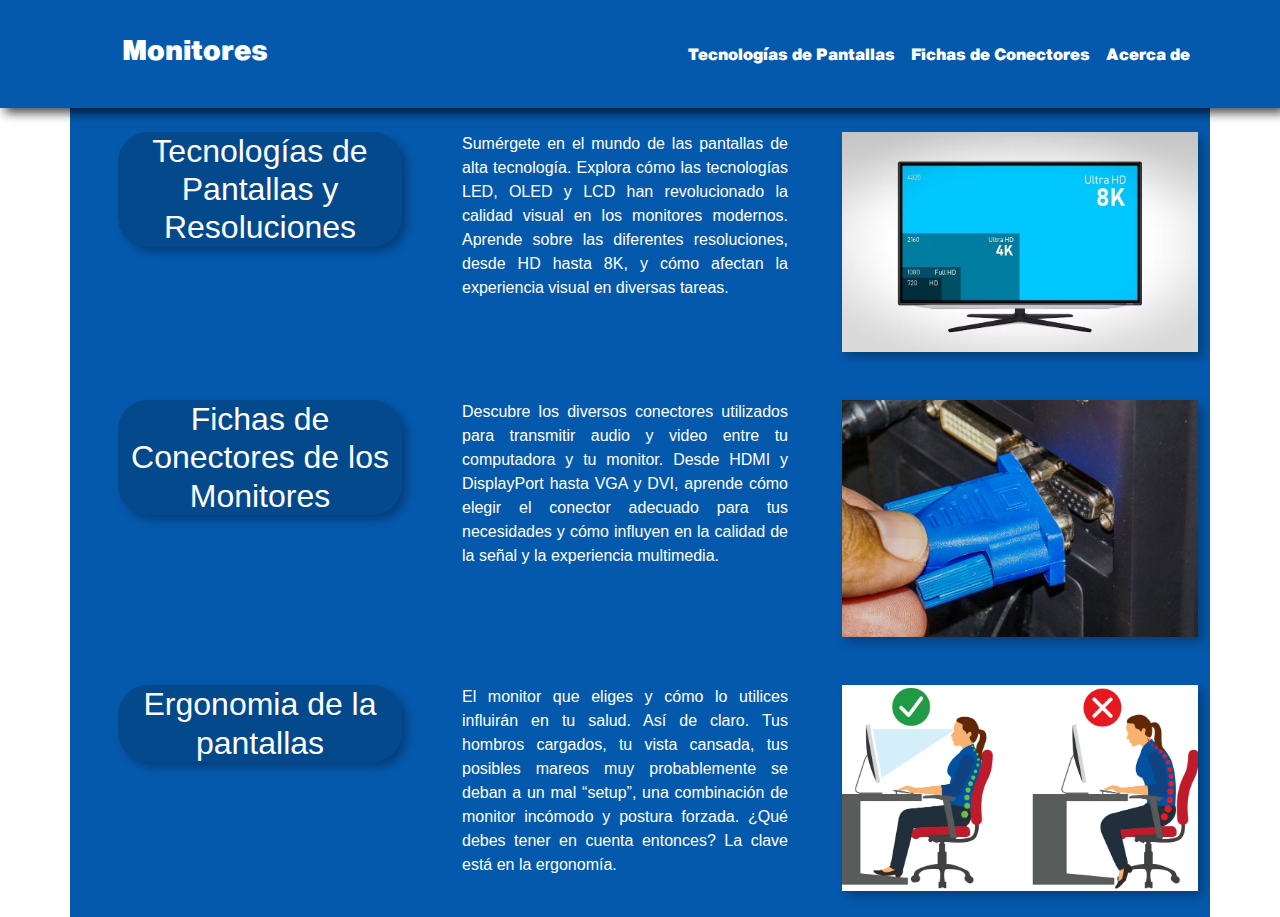
==== index.html @ e4117a32 "Primer commit" ====
<!DOCTYPE html>
<html lang="es">

<head>

    <meta charset="UTF-8">
    <meta http-equiv="X-UA-Compatible" content="IE=edge">
    <meta name="viewport" content="width=device-width, initial-scale=1.0">
    <link rel="stylesheet" type="text/css" href="CSS/styles.css">
    <link rel="stylesheet" href="fontawesome-free-6.4.2-web/css/all.css">
    <link rel="icon" href="IMAGENES/logo.png" type="image/png">
    <link href="bootstrap-5.2.3-dist/css/bootstrap.min.css" rel="stylesheet">
    <title>MONITORES</title>
</head>

<body>
    <div class="scrollbar" id="style-2">
        <div class="force-overflow"></div>
    </div>
    <header>
        <nav class="navbar navbar-expand-lg navbar-dark">
            <div class="container">
                <a class="navbar-brand" href="index.html">
                    <h3>Monitores</h3>
                </a>
                <button class="navbar-toggler" type="button" data-bs-toggle="collapse" data-bs-target="#navbarNav"
                    aria-controls="navbarNav" aria-expanded="false" aria-label="Toggle navigation">
                    <span class="navbar-toggler-icon"></span>
                </button>
                <div class="collapse navbar-collapse" id="navbarNav">
                    <ul class="navbar-nav ms-auto">
                        <li class="nav-item">
                            <a class="nav-link link-tecnologias" href="tecnologiapantallas.html">Tecnologías de Pantallas</a>
                        </li>
                        <li class="nav-item">
                            <a class="nav-link link-conectores" href="conectores.html" class="link-conectores">Fichas de Conectores</a>
                            
                        </li>
                        <li class="nav-item">
                            <a class="nav-link link-acercade" href="acercade.html">Acerca de</a>
                        </li>
                    </ul>
                </div>
            </div>
        </nav>
    </header>
    
    <section class="container py-4 index">
        <div class="row">
            <div class="col-md-4">
                <h2 class="titulo-tecnologias">Tecnologías de Pantallas y Resoluciones</h2>
            </div>
            <div class="col-md-4">
                <p class="texto-tecnologias">Sumérgete en el mundo de las pantallas de alta tecnología. Explora cómo las
                    tecnologías LED, OLED y LCD han revolucionado la calidad visual en los monitores modernos. Aprende
                    sobre las
                    diferentes resoluciones, desde HD hasta 8K, y cómo afectan la experiencia visual en diversas tareas.
                </p>
            </div>
            <div class="col-md-4">
                <img class="img-fluid tecnologiafoto" src="IMAGENES/resoluciones-hd.png" alt="Conectores de Monitores">
            </div>
        </div>
    </section>

    <section class="container py-4 index">
        <div class="row">
            <div class="col-md-4">
                <h2 class="titulo-conectores">Fichas de Conectores de los Monitores</h2>
            </div>
            <div class="col-md-4">
                <p class="texto-conectores">Descubre los diversos conectores utilizados para transmitir audio y video
                    entre tu computadora y tu monitor. Desde HDMI y DisplayPort hasta VGA y DVI, aprende cómo elegir el
                    conector adecuado para tus necesidades y cómo influyen en la calidad de la señal y la experiencia
                    multimedia.</p>
            </div>
            <div class="col-md-4">
                <img class="img-fluid conectoresfoto" src="IMAGENES/VGA.png" alt="Conectores de Monitores">
            </div>
        </div>
    </section>
    <section class="container py-4 index">
        <div class="row">
            <div class="col-md-4">
                <h2 class="titulo-ergonomia">Ergonomia de la pantallas</h2>
            </div>
            <div class="col-md-4">
                <p class="texto-ergonomia">El monitor que eliges y cómo lo utilices influirán en tu salud. Así de claro.
                    Tus
                    hombros cargados, tu vista cansada, tus posibles mareos muy probablemente se deban a un mal “setup”,
                    una
                    combinación de monitor incómodo y postura forzada. ¿Qué debes tener en cuenta entonces? La clave
                    está en
                    la
                    ergonomía.</p>
            </div>
            <div class="col-md-4">
                <img class="img-fluid ergonomiafoto" src="IMAGENES/ergonomia.png" alt="Conectores de Monitores">
            </div>
        </div>
    </section>
    <div class="boton_contenedor">
        <div class="botonarriba">
            <i class="fas fa-chevron-up"></i>
        </div>
    </div>
    <script src="JS/boton.js"></script>
    <script src="https://code.jquery.com/jquery-3.6.0.min.js"></script>
    <script src="bootstrap-5.2.3-dist/js/bootstrap.bundle.min.js"></script>
</body>

</html>
</script>
---- CSS/styles.css ----
/* Estilos generales */
* {
    margin: 0;
    padding: 0;
    box-sizing: border-box;
    list-style: none;
}


::-webkit-scrollbar-track {
    -webkit-box-shadow: inset 0 0 6px rgba(0, 0, 0, 0.3);
    background-color: transparent;
    /* Cambiado a transparente */
}


::-webkit-scrollbar {
    width: 8px;
    background-color: #F5F5F5;
}

::-webkit-scrollbar-thumb {
    -webkit-box-shadow: inset 0 0 6px rgba(0, 0, 0, .3);
    background-color: #0559ad;
}

/* Fuentes personalizadas */
@font-face {
    font-family: 'HelveticaNowText Black';
    src: url('HelveticaNowText-Black.otf') format('opentype');
}

/* Estilos del cuerpo */
body {
    background-color: white;
    font-size: 1.19em;
}

.container.py-4.index {
    background-color: #0559ad;
    margin: 0;
    text-align: center;
    margin: auto;
}

.tecnologias,
.conectores2,
.conectores,
.ergonomia {
    background-color: #0559ad;
    max-width: 90%;
    padding: 1%;
    text-align: center;
    margin: auto;
}

/* Estilos para las secciones .tecnologias, .conectores y .origen */
.tecnologias,
.conectores,
.origen,
.ergonomia {
    display: grid;
    grid-template-columns: 1fr 2fr 1fr;
    /* Divide en 3 columnas de igual ancho */
    grid-template-rows: auto;
    /* Ajusta la altura automáticamente */
    grid-gap: 1px;
    /* Espacio entre las celdas */
    justify-content: center;
    /* Centra las columnas horizontalmente */
    align-items: center;
    /* Centra las filas verticalmente */
    padding: 20px;
    /* Espaciado alrededor del contenido */
    text-align: center;
    /* Alineación del contenido en el centro */
}

/* Estilos para las imágenes de .tecnologias, .conectores y .origen */
.tecnologiafoto,
.origenfoto,
.conectoresfoto,
.ergonomiafoto {
    max-width: 100%;
    /* Ajusta el ancho máximo al tamaño del contenedor */
    height: auto;
    /* Mantiene la proporción de aspecto original */
    box-shadow: 5px 5px 10px rgba(0, 0, 0, 0.3);
}

/* Estilos para enlaces */
a {
    text-decoration: none;
    color: white;
}

/* Estilos para la barra de navegación */
nav {
    display: flex;
    background-color: #0559ad;
    box-shadow: 5px 5px 10px rgba(0, 0, 0, 0.7);
    justify-content: space-between;
    align-items: center;
    font-family: 'HelveticaNowText Black', sans-serif;
    position: static;
    top: 0;
    left: 0;
    right: 0;
    z-index: 2;
}

/* Estilos para la lista de navegación */
nav ul {
    list-style: none;
    display: flex;
    margin: 0;
    padding: 0;
}

/* Estilos para los enlaces de navegación y los títulos h3 */
nav a,
h3 {
    text-decoration: none;
    color: white;
    padding: 20px;
    display: flex;
    transition: background-color 0.6s ease;
    border-radius: 40px;
}

a.nav-link.link-conectores,
a.nav-link.link-tecnologias,
a.nav-link.link-acercade,
a.nav-link {
    color: white;
}

/* Estilos en el estado hover de los enlaces de navegación */
nav a:hover {
    margin: 0;
    background-color: #05498d;
}

/* Estilos para los títulos h2 */
.titulo-tecnologias,
.titulocontenidoconectores,
.titulo-ergonomia,
.titulo-conectores,
.titulocontenidopantallas {
    font-family: 'helveticablack', sans-serif;
    color: white;
    margin-bottom: 20px;
    background-color: #05498d;
    border-radius: 30px;
    margin-left: 10%;
    margin-right: 10%;
    box-shadow: 5px 5px 10px rgba(0, 0, 0, 0.3);
}

/* Estilos para los párrafos */
p {
    font-family: 'Helvetica Light', sans-serif;
    color: rgb(255, 255, 255);
    text-align: justify;
    white-space: normal;
    margin-right: 30px;
}

/* Estilos para los títulos de sección h2 */
section h2 {
    text-align: center;
}

.boton_contenedor {
    position: fixed;
    bottom: 2%;
    right: -2%;
    width: 6.6rem;
    height: 6.6rem;
    z-index: 1;
}

.botonarriba {
    width: 0rem;
    height: 0rem;
    background-color: blue;
    border-radius: 50%;
    cursor: pointer;
    top: 50%;
    transition: .2s;
    left: 50%;
    transform: translate(-50%, -50%);
    z-index: 1;
}

.botonarriba i {
    position: absolute;
    font-size: 1.7rem;
    top: 50%;
    left: 50%;
    transform: translate(-50%, -50%) scale(0);
    color: white;
    transition: .2s;
}

.show {
    z-index: 10;
}

.show .botonarriba {
    animation: popup .3s ease-in-out;
    width: 70px;
    height: 70px;
    z-index: 11;
}

.show i {
    transform: translate(-50%, -50%) scale(1);
}

@keyframes popup {
    0% {
        width: 0rem;
        height: 0rem;
    }

    50% {
        width: 15px;
        height: 15px;
    }

    100% {
        width: 6.6rem;
        height: 6.6rem;
    }
}

/* Estilos para la sección .conectores2 */
.conectores2 {
    background-color: #0559ad;
    max-width: 90%;
    /* Padding ajustado para mantener el ancho dentro del 100% del contenedor principal */
    padding: 20px 1%;
    text-align: center;
    margin: auto;
    display: flex;
    flex-direction: column;
    /* Alinea los elementos en columna */
    align-items: center;
    /* Centra horizontalmente */
}


/* Estilos para el título .titulo-conectores2 */
.titulo-conectores2 {
    font-family: 'helveticablack', sans-serif;
    color: white;
    background-color: #05498d;
    padding: 15px;
    border-radius: 30px;
    margin-bottom: 20px;
    box-shadow: 5px 5px 10px rgba(0, 0, 0, 0.3);
    width: fit-content;
    /* Ajustar el ancho al contenido */
}

/* Estilos para el contenedor de conectores */
.conectores-container {
    display: flex;
    flex-wrap: wrap;
    /* Permite que los conectores se envuelvan cuando no haya suficiente espacio */
    justify-content: center;
    /* Centra los conectores horizontalmente */
}

/* Estilos para cada conector */
.conector {
    display: flex;
    flex-direction: column;
    align-items: center;
    margin: 0 10px 20px;
    /* Espacio entre los conectores */
}

/* Estilos para las imágenes de los conectores */
.conector img {
    width: 80%;
    max-height: 200px;
    box-shadow: 5px 5px 10px rgba(0, 0, 0, 0.3);
}

/* Estilos para el texto de los conectores */
.conector p {
    font-family: 'Helvetica Light', sans-serif;
    color: rgb(255, 255, 255);
    text-align: center;
    white-space: normal;
    margin: 0;
    margin-top: 10px;
}

/* Estilos para el contenedor de video en la clase .VGA */
.VGA .video-container,
.DVI .video-container,
.HDMI .video-container,
.Displayport .video-container {
    position: relative;
    width: 80%;
    /* Reducir el ancho del contenedor */
    margin: 0 auto;
    /* Centrar horizontalmente el contenedor */
    height: 315px;
    display: flex;
    justify-content: center;
    /* Centra horizontalmente */
    align-items: center;
    /* Centra verticalmente */
}



.VGA .video-container iframe,
.DVI .video-container iframe,
.HDMI .video-container iframe,
.Displayport .video-container iframe {
    position: absolute;
    top: 0;
    left: 0;
    width: 100%;
    height: 100%;
    padding-bottom: 10px;
    /* Agregar un borde azul para destacar el iframe */
}

.contenidoconectores {
    padding-bottom: 20px;
    text-align: center;
    margin: auto;
    background-color: #0559ad;
    max-width: 100%;
    max-height: 100%;
}

.contenidoconectores,
.contenidopantalla {
    background-color: #0559ad;
    max-width: 90%;
    padding: 1%;
    text-align: center;
    margin: auto;
    box-shadow: 5px 10px 10px rgba(0, 0, 0, 0.3);
}


.parrafoconectores {
    font-family: 'Helvetica Light', sans-serif;
    color: rgb(255, 255, 255);
    white-space: normal;
    margin: 0;
    margin-bottom: 30px;
    margin-left: 10%;
    margin-right: 10%;
}

#bienvenida-section {
    background-color: #053d76;
    width: 100%;
    height: 30vh;
    position: absolute;
}

#acerca-de {
    background-color: #f8f9fa;
    padding: 40px;
    border-radius: 10px;
    box-shadow: 0 0 10px rgba(0, 0, 0, 0.5);
    position: relative;
    /* Deja esta línea para evitar que bienvenida-section cubra acerca-de */
    top: 100px;
    /* Ajusta este valor para mover la sección hacia abajo */
    z-index: 1;
    /* Asegura que acerca-de esté por encima de bienvenida-section */
}


.informacion {
    top: 50px;
    position: absolute;
    border: 7px solid blue;
    /* Agrega un borde azul de 2px alrededor del contenedor */
    border-radius: 10px;
    /* Añade bordes redondeados */
    padding-left: 1%;
    padding-right: 1%;
    background-color: #ffffff;
    margin-left: 5%;
    margin-right: 5%;
    padding-bottom: 2%;
    text-align: left;
}

/* Estilos para la sección Acerca de mí */
#acerca-de {
    background-color: #f8f9fa;
    /* Color de fondo */
    padding: 40px;
    /* Espaciado interno */
    border-radius: 10px;
    /* Bordes redondeados */
    box-shadow: 0 0 10px rgba(0, 0, 0, 0.5);
    /* Sombra ligera */
    margin-top: 40px;
    margin-bottom: 30px;
}

#acerca-de h2 {
    font-size: 28px;
    /* Tamaño de fuente para títulos */
    color: #333;
    /* Color del texto */
    margin-bottom: 20px;
    /* Espacio inferior */
}

#acerca-de h3 {
    font-size: 24px;
    /* Tamaño de fuente para subtítulos */
    color: #020202;
    /* Color del texto */
    opacity: 80%;
}

#acerca-de p {
    font-size: 16px;
    /* Tamaño de fuente para el texto principal */
    color: #070707;
    /* Color del texto */
    opacity: 70%;
    margin-bottom: 20px;
    /* Espacio inferior entre párrafos */
}

#acerca-de a {
    color: #007bff;
    /* Color de enlaces */
    text-decoration: none;
    /* Sin subrayado predeterminado */
}

#acerca-de a:hover {
    text-decoration: underline;
    /* Subrayado al pasar el cursor */
}

.contenidopantallas {
    padding-bottom: 20px;
    text-align: center;
    margin: auto;
    background-color: #0559ad;
    max-width: 100%;
    max-height: 100%;
}

.contenidopantallas {
    background-color: #0559ad;
    max-width: 90%;
    padding: 1%;
    text-align: center;
    margin: auto;
    box-shadow: 5px 10px 10px rgba(0, 0, 0, 0.3);
    display: flex;
    flex-direction: column;
    align-items: center;
    /* Centra horizontalmente */
    justify-content: center;
    /* Centra verticalmente */
}

.parrafopantallas {
    font-family: 'Helvetica Light', sans-serif;
    color: rgb(255, 255, 255);
    white-space: normal;
    margin: 0;
    margin-bottom: 30px;
    margin-left: 10%;
    margin-right: 10%;
}

.titulo-pantalla {
    font-family: 'helveticablack', sans-serif;
    color: white;
    background-color: #05498d;
    padding: 15px;
    border-radius: 30px;
    margin-bottom: 20px;
    box-shadow: 5px 5px 10px rgba(0, 0, 0, 0.3);
    width: fit-content;
}

.relacionaspecto {
    width: 90%;
    height: 30vw;
}

.table {
    flex: 1;
    text-align: center;
    padding: 10px;
    /* Agrega espacio entre las columnas */
    background-color: white;
    border-radius: 30px;

}
.conector img {
    width: 200px; /* Establece el ancho deseado */
    height: 200px; /* Establece la altura deseada */
}
.titulo-tabla {
    font-family: 'helveticablack', sans-serif;
    color: white;
    background-color: #05498d;
    padding: 15px;
    border-radius: 30px;

    box-shadow: 5px 5px 10px rgba(0, 0, 0, 0.3);
}

.tablas {
    background-color: #0559ad;
    max-width: 90%;
    padding: 1%;
    text-align: center;
    margin: auto;
    display: flex;
    align-items: center;
    /* Centra horizontalmente */
    justify-content: center;

    /* Centra verticalmente */
}

.ultima {
    border-bottom: 1px solid transparent;
}
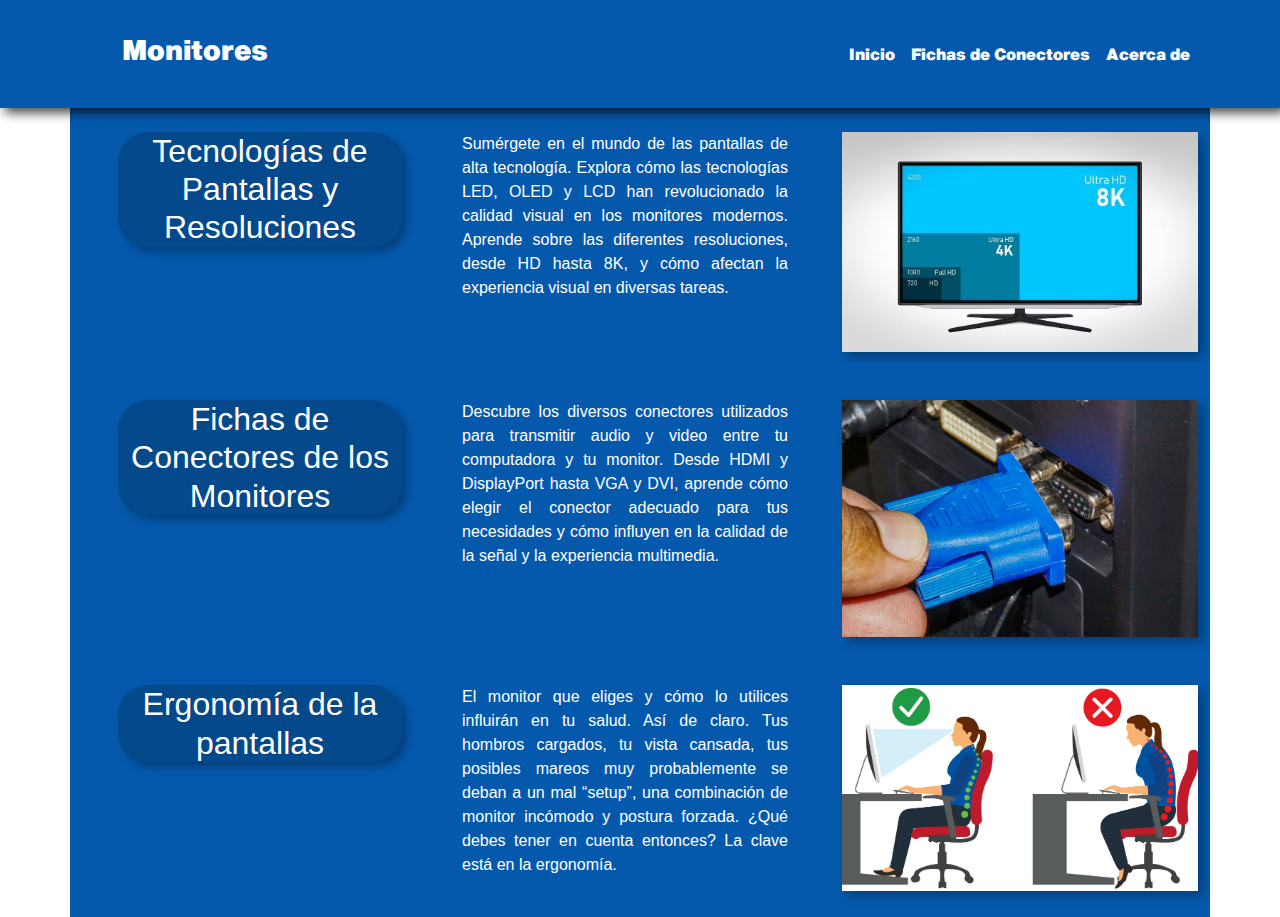
==== commit cd61ac8c: "2.0" ====
--- a/index.html
+++ b/index.html
@@ -2,21 +2,21 @@
 <html lang="es">
 
 <head>
-
+    <!-- Configuración básica del documento -->
     <meta charset="UTF-8">
     <meta http-equiv="X-UA-Compatible" content="IE=edge">
     <meta name="viewport" content="width=device-width, initial-scale=1.0">
-    <link rel="stylesheet" type="text/css" href="CSS/styles.css">
-    <link rel="stylesheet" href="fontawesome-free-6.4.2-web/css/all.css">
-    <link rel="icon" href="IMAGENES/logo.png" type="image/png">
-    <link href="bootstrap-5.2.3-dist/css/bootstrap.min.css" rel="stylesheet">
+    <!-- Enlaces a hojas de estilo y recursos externos -->
+    <link rel="stylesheet" type="text/css" href="CSS/styles.css"> <!-- Hoja de estilos personalizada -->
+    <link rel="stylesheet" href="fontawesome-free-6.4.2-web/css/all.css"> <!-- Iconos FontAwesome -->
+    <link rel="icon" href="IMAGENES/logo.png" type="image/png"> <!-- Ícono de la pestaña del navegador -->
+    <link href="bootstrap-5.2.3-dist/css/bootstrap.min.css" rel="stylesheet"> <!-- Bootstrap CSS -->
+    <!-- Título de la página -->
     <title>MONITORES</title>
 </head>
 
 <body>
-    <div class="scrollbar" id="style-2">
-        <div class="force-overflow"></div>
-    </div>
+    <!-- Encabezado de la página -->
     <header>
         <nav class="navbar navbar-expand-lg navbar-dark">
             <div class="container">
@@ -27,14 +27,14 @@
                     aria-controls="navbarNav" aria-expanded="false" aria-label="Toggle navigation">
                     <span class="navbar-toggler-icon"></span>
                 </button>
+                <!-- Menú de navegación -->
                 <div class="collapse navbar-collapse" id="navbarNav">
                     <ul class="navbar-nav ms-auto">
                         <li class="nav-item">
-                            <a class="nav-link link-tecnologias" href="tecnologiapantallas.html">Tecnologías de Pantallas</a>
+                            <a class="nav-link" href="index.html">Inicio</a>
                         </li>
                         <li class="nav-item">
-                            <a class="nav-link link-conectores" href="conectores.html" class="link-conectores">Fichas de Conectores</a>
-                            
+                            <a href="conectores.html" class="nav-link link-conectores">Fichas de Conectores</a>
                         </li>
                         <li class="nav-item">
                             <a class="nav-link link-acercade" href="acercade.html">Acerca de</a>
@@ -44,7 +44,8 @@
             </div>
         </nav>
     </header>
-    
+
+    <!-- Sección de Tecnologías de Pantallas y Resoluciones -->
     <section class="container py-4 index">
         <div class="row">
             <div class="col-md-4">
@@ -53,16 +54,18 @@
             <div class="col-md-4">
                 <p class="texto-tecnologias">Sumérgete en el mundo de las pantallas de alta tecnología. Explora cómo las
                     tecnologías LED, OLED y LCD han revolucionado la calidad visual en los monitores modernos. Aprende
-                    sobre las
-                    diferentes resoluciones, desde HD hasta 8K, y cómo afectan la experiencia visual en diversas tareas.
+                    sobre las diferentes resoluciones, desde HD hasta 8K, y cómo afectan la experiencia visual en
+                    diversas tareas.
                 </p>
             </div>
             <div class="col-md-4">
-                <img class="img-fluid tecnologiafoto" src="IMAGENES/resoluciones-hd.png" alt="Conectores de Monitores">
+                <img class="img-fluid tecnologiafoto" src="IMAGENES/resoluciones-hd.png"
+                    alt="Conectores de Monitores">
             </div>
         </div>
     </section>
 
+    <!-- Sección de Fichas de Conectores de los Monitores -->
     <section class="container py-4 index">
         <div class="row">
             <div class="col-md-4">
@@ -79,35 +82,36 @@
             </div>
         </div>
     </section>
+
+    <!-- Sección de Ergonomía de las Pantallas -->
     <section class="container py-4 index">
         <div class="row">
             <div class="col-md-4">
-                <h2 class="titulo-ergonomia">Ergonomia de la pantallas</h2>
+                <h2 class="titulo-ergonomia">Ergonomía de la pantallas</h2>
             </div>
             <div class="col-md-4">
                 <p class="texto-ergonomia">El monitor que eliges y cómo lo utilices influirán en tu salud. Así de claro.
-                    Tus
-                    hombros cargados, tu vista cansada, tus posibles mareos muy probablemente se deban a un mal “setup”,
-                    una
-                    combinación de monitor incómodo y postura forzada. ¿Qué debes tener en cuenta entonces? La clave
-                    está en
-                    la
-                    ergonomía.</p>
+                    Tus hombros cargados, tu vista cansada, tus posibles mareos muy probablemente se deban a un mal
+                    “setup”, una combinación de monitor incómodo y postura forzada. ¿Qué debes tener en cuenta entonces?
+                    La clave está en la ergonomía.</p>
             </div>
             <div class="col-md-4">
                 <img class="img-fluid ergonomiafoto" src="IMAGENES/ergonomia.png" alt="Conectores de Monitores">
             </div>
         </div>
     </section>
+
+    <!-- Botón de regreso arriba -->
     <div class="boton_contenedor">
         <div class="botonarriba">
             <i class="fas fa-chevron-up"></i>
         </div>
     </div>
-    <script src="JS/boton.js"></script>
-    <script src="https://code.jquery.com/jquery-3.6.0.min.js"></script>
-    <script src="bootstrap-5.2.3-dist/js/bootstrap.bundle.min.js"></script>
+
+    <!-- Scripts JavaScript -->
+    <script src="JS/boton.js"></script> <!-- Script para el botón de regreso arriba -->
+    <script src="https://code.jquery.com/jquery-3.6.0.min.js"></script> <!-- Biblioteca jQuery -->
+    <script src="bootstrap-5.2.3-dist/js/bootstrap.bundle.min.js"></script> <!-- Bootstrap JavaScript -->
 </body>
 
 </html>
-</script>--- a/CSS/styles.css
+++ b/CSS/styles.css
@@ -1,4 +1,4 @@
-/* Estilos generales */
+/* Resetear márgenes, rellenos y estilos de lista para todos los elementos */
 * {
     margin: 0;
     padding: 0;
@@ -6,36 +6,37 @@
     list-style: none;
 }
 
-
+/* Estilos para la barra de desplazamiento de Webkit */
 ::-webkit-scrollbar-track {
     -webkit-box-shadow: inset 0 0 6px rgba(0, 0, 0, 0.3);
     background-color: transparent;
-    /* Cambiado a transparente */
-}
-
-
+}
+
+/* Estilos para la barra de desplazamiento de Webkit */
 ::-webkit-scrollbar {
     width: 8px;
     background-color: #F5F5F5;
 }
 
+/* Estilos para el pulgar de la barra de desplazamiento de Webkit */
 ::-webkit-scrollbar-thumb {
     -webkit-box-shadow: inset 0 0 6px rgba(0, 0, 0, .3);
     background-color: #0559ad;
 }
 
-/* Fuentes personalizadas */
+/* Definir una fuente personalizada llamada 'HelveticaNowText Black' */
 @font-face {
     font-family: 'HelveticaNowText Black';
     src: url('HelveticaNowText-Black.otf') format('opentype');
 }
 
-/* Estilos del cuerpo */
+/* Estilos generales del cuerpo del documento */
 body {
     background-color: white;
     font-size: 1.19em;
 }
 
+/* Estilos para el contenedor principal de la página de inicio */
 .container.py-4.index {
     background-color: #0559ad;
     margin: 0;
@@ -43,6 +44,7 @@
     margin: auto;
 }
 
+/* Estilos para las secciones de tecnologías, conectores, origen y ergonomía */
 .tecnologias,
 .conectores2,
 .conectores,
@@ -54,47 +56,38 @@
     margin: auto;
 }
 
-/* Estilos para las secciones .tecnologias, .conectores y .origen */
+/* Estilos para las secciones de tecnologías, conectores, origen y ergonomía usando un diseño de cuadrícula */
 .tecnologias,
 .conectores,
 .origen,
 .ergonomia {
     display: grid;
     grid-template-columns: 1fr 2fr 1fr;
-    /* Divide en 3 columnas de igual ancho */
     grid-template-rows: auto;
-    /* Ajusta la altura automáticamente */
     grid-gap: 1px;
-    /* Espacio entre las celdas */
     justify-content: center;
-    /* Centra las columnas horizontalmente */
-    align-items: center;
-    /* Centra las filas verticalmente */
+    align-items: center;
     padding: 20px;
-    /* Espaciado alrededor del contenido */
-    text-align: center;
-    /* Alineación del contenido en el centro */
-}
-
-/* Estilos para las imágenes de .tecnologias, .conectores y .origen */
+    text-align: center;
+}
+
+/* Estilos para las imágenes en las secciones de tecnologías, origen, conectores y ergonomía */
 .tecnologiafoto,
 .origenfoto,
 .conectoresfoto,
 .ergonomiafoto {
     max-width: 100%;
-    /* Ajusta el ancho máximo al tamaño del contenedor */
     height: auto;
-    /* Mantiene la proporción de aspecto original */
     box-shadow: 5px 5px 10px rgba(0, 0, 0, 0.3);
 }
 
-/* Estilos para enlaces */
+/* Estilos para los enlaces (hipervínculos) */
 a {
     text-decoration: none;
     color: white;
 }
 
-/* Estilos para la barra de navegación */
+/* Estilos para la barra de navegación en la parte superior */
 nav {
     display: flex;
     background-color: #0559ad;
@@ -109,7 +102,7 @@
     z-index: 2;
 }
 
-/* Estilos para la lista de navegación */
+/* Estilos para la lista de elementos de navegación en la barra de navegación */
 nav ul {
     list-style: none;
     display: flex;
@@ -117,7 +110,7 @@
     padding: 0;
 }
 
-/* Estilos para los enlaces de navegación y los títulos h3 */
+/* Estilos para los enlaces de navegación y encabezados de nivel 3 */
 nav a,
 h3 {
     text-decoration: none;
@@ -128,6 +121,7 @@
     border-radius: 40px;
 }
 
+/* Estilos específicos para algunos enlaces de navegación */
 a.nav-link.link-conectores,
 a.nav-link.link-tecnologias,
 a.nav-link.link-acercade,
@@ -135,15 +129,15 @@
     color: white;
 }
 
-/* Estilos en el estado hover de los enlaces de navegación */
+/* Estilos al pasar el cursor sobre los enlaces de navegación */
 nav a:hover {
     margin: 0;
     background-color: #05498d;
 }
 
-/* Estilos para los títulos h2 */
+/* Estilos para los títulos de secciones */
 .titulo-tecnologias,
-.titulocontenidoconectores,
+.tituloVGACONTENIDO,
 .titulo-ergonomia,
 .titulo-conectores,
 .titulocontenidopantallas {
@@ -157,20 +151,22 @@
     box-shadow: 5px 5px 10px rgba(0, 0, 0, 0.3);
 }
 
-/* Estilos para los párrafos */
+/* Estilos para párrafos de texto */
 p {
     font-family: 'Helvetica Light', sans-serif;
     color: rgb(255, 255, 255);
     text-align: justify;
     white-space: normal;
     margin-right: 30px;
-}
-
-/* Estilos para los títulos de sección h2 */
+    word-wrap: break-word;
+}
+
+/* Estilos para títulos de nivel 2 dentro de secciones */
 section h2 {
     text-align: center;
 }
 
+/* Estilos para el botón de volver arriba */
 .boton_contenedor {
     position: fixed;
     bottom: 2%;
@@ -180,6 +176,7 @@
     z-index: 1;
 }
 
+/* Estilos para el botón de volver arriba cuando está oculto */
 .botonarriba {
     width: 0rem;
     height: 0rem;
@@ -193,6 +190,7 @@
     z-index: 1;
 }
 
+/* Estilos para el ícono dentro del botón de volver arriba */
 .botonarriba i {
     position: absolute;
     font-size: 1.7rem;
@@ -203,10 +201,12 @@
     transition: .2s;
 }
 
+/* Estilos para mostrar el botón de volver arriba */
 .show {
     z-index: 10;
 }
 
+/* Estilos para animar la aparición del botón de volver arriba */
 .show .botonarriba {
     animation: popup .3s ease-in-out;
     width: 70px;
@@ -214,44 +214,40 @@
     z-index: 11;
 }
 
+/* Estilos para animar el ícono dentro del botón de volver arriba */
 .show i {
     transform: translate(-50%, -50%) scale(1);
 }
 
+/* Animación keyframes para mostrar el botón de volver arriba */
 @keyframes popup {
     0% {
         width: 0rem;
         height: 0rem;
     }
-
     50% {
         width: 15px;
         height: 15px;
     }
-
     100% {
         width: 6.6rem;
         height: 6.6rem;
     }
 }
 
-/* Estilos para la sección .conectores2 */
+/* Estilos para la sección de conectores2 */
 .conectores2 {
     background-color: #0559ad;
     max-width: 90%;
-    /* Padding ajustado para mantener el ancho dentro del 100% del contenedor principal */
     padding: 20px 1%;
     text-align: center;
     margin: auto;
     display: flex;
     flex-direction: column;
-    /* Alinea los elementos en columna */
-    align-items: center;
-    /* Centra horizontalmente */
-}
-
-
-/* Estilos para el título .titulo-conectores2 */
+    align-items: center;
+}
+
+/* Estilos para el título de la sección de conectores2 */
 .titulo-conectores2 {
     font-family: 'helveticablack', sans-serif;
     color: white;
@@ -261,35 +257,56 @@
     margin-bottom: 20px;
     box-shadow: 5px 5px 10px rgba(0, 0, 0, 0.3);
     width: fit-content;
-    /* Ajustar el ancho al contenido */
 }
 
 /* Estilos para el contenedor de conectores */
 .conectores-container {
     display: flex;
     flex-wrap: wrap;
-    /* Permite que los conectores se envuelvan cuando no haya suficiente espacio */
     justify-content: center;
-    /* Centra los conectores horizontalmente */
-}
-
-/* Estilos para cada conector */
-.conector {
+}
+
+/* Estilos para las imágenes de conectores */
+.vgafoto,
+.displayportfoto,
+.hdmifoto,
+.dvifoto {
     display: flex;
     flex-direction: column;
     align-items: center;
     margin: 0 10px 20px;
-    /* Espacio entre los conectores */
-}
-
-/* Estilos para las imágenes de los conectores */
-.conector img {
+}
+
+/* Estilos para las imágenes dentro de los contenedores de conectores */
+.vgafoto img,
+.displayportfoto img,
+.hdmifoto img,
+.dvifoto img {
     width: 80%;
     max-height: 200px;
     box-shadow: 5px 5px 10px rgba(0, 0, 0, 0.3);
-}
-
-/* Estilos para el texto de los conectores */
+    background-color: white;
+    border-radius: 15px;
+}
+
+/* Estilos al pasar el cursor sobre las imágenes de conectores */
+.vgafoto img:hover,
+.displayportfoto img:hover,
+.hdmifoto img:hover,
+.dvifoto img:hover {
+    transform: scale(1.2);
+}
+
+/* Estilos adicionales para las imágenes de conectores */
+.vgafoto img,
+.displayportfoto img,
+.hdmifoto img,
+.dvifoto img {
+    width: 200px;
+    height: 200px;
+}
+
+/* Estilos para los párrafos de texto en la sección de conectores */
 .conector p {
     font-family: 'Helvetica Light', sans-serif;
     color: rgb(255, 255, 255);
@@ -299,26 +316,21 @@
     margin-top: 10px;
 }
 
-/* Estilos para el contenedor de video en la clase .VGA */
+/* Estilos para los contenedores de video en las secciones de conectores */
 .VGA .video-container,
 .DVI .video-container,
 .HDMI .video-container,
 .Displayport .video-container {
     position: relative;
     width: 80%;
-    /* Reducir el ancho del contenedor */
     margin: 0 auto;
-    /* Centrar horizontalmente el contenedor */
     height: 315px;
     display: flex;
     justify-content: center;
-    /* Centra horizontalmente */
-    align-items: center;
-    /* Centra verticalmente */
-}
-
-
-
+    align-items: center;
+}
+
+/* Estilos para los iframes de video en las secciones de conectores */
 .VGA .video-container iframe,
 .DVI .video-container iframe,
 .HDMI .video-container iframe,
@@ -329,9 +341,9 @@
     width: 100%;
     height: 100%;
     padding-bottom: 10px;
-    /* Agregar un borde azul para destacar el iframe */
-}
-
+}
+
+/* Estilos para la sección de contenido de conectores */
 .contenidoconectores {
     padding-bottom: 20px;
     text-align: center;
@@ -341,6 +353,7 @@
     max-height: 100%;
 }
 
+/* Estilos adicionales para la sección de contenido de conectores y pantallas */
 .contenidoconectores,
 .contenidopantalla {
     background-color: #0559ad;
@@ -351,8 +364,11 @@
     box-shadow: 5px 10px 10px rgba(0, 0, 0, 0.3);
 }
 
-
-.parrafoconectores {
+/* Estilos para los párrafos de texto en la sección de conectores */
+.parrafoconectores,
+.parrafoVGACONTENIDO, .parrafoDVICONTENIDO,
+.parrafoHDMICONTENIDO,
+.parrafoDISPLAYPORTCONTENIDO {
     font-family: 'Helvetica Light', sans-serif;
     color: rgb(255, 255, 255);
     white-space: normal;
@@ -360,8 +376,13 @@
     margin-bottom: 30px;
     margin-left: 10%;
     margin-right: 10%;
-}
-
+    padding: 10px;
+    background-color: #084581;
+    box-shadow: 5px 10px 10px rgba(255, 255, 255, 0.1);
+    border-radius: 10px;
+}
+
+/* Estilos para la sección de bienvenida */
 #bienvenida-section {
     background-color: #053d76;
     width: 100%;
@@ -369,27 +390,23 @@
     position: absolute;
 }
 
+/* Estilos para la sección "Acerca de" */
 #acerca-de {
     background-color: #f8f9fa;
     padding: 40px;
     border-radius: 10px;
     box-shadow: 0 0 10px rgba(0, 0, 0, 0.5);
     position: relative;
-    /* Deja esta línea para evitar que bienvenida-section cubra acerca-de */
     top: 100px;
-    /* Ajusta este valor para mover la sección hacia abajo */
     z-index: 1;
-    /* Asegura que acerca-de esté por encima de bienvenida-section */
-}
-
-
+}
+
+/* Estilos para el contenedor de información dentro de "Acerca de" */
 .informacion {
     top: 50px;
     position: absolute;
     border: 7px solid blue;
-    /* Agrega un borde azul de 2px alrededor del contenedor */
     border-radius: 10px;
-    /* Añade bordes redondeados */
     padding-left: 1%;
     padding-right: 1%;
     background-color: #ffffff;
@@ -399,6 +416,7 @@
     text-align: left;
 }
 
+/* Estilos para los títulos dentro de "Acerca de" */
 /* Estilos para la sección Acerca de mí */
 #acerca-de {
     background-color: #f8f9fa;
@@ -452,6 +470,7 @@
     /* Subrayado al pasar el cursor */
 }
 
+/* Estilos para la sección de contenido de pantallas */
 .contenidopantallas {
     padding-bottom: 20px;
     text-align: center;
@@ -461,6 +480,7 @@
     max-height: 100%;
 }
 
+/* Estilos adicionales para la sección de contenido de pantallas */
 .contenidopantallas {
     background-color: #0559ad;
     max-width: 90%;
@@ -471,11 +491,10 @@
     display: flex;
     flex-direction: column;
     align-items: center;
-    /* Centra horizontalmente */
     justify-content: center;
-    /* Centra verticalmente */
-}
-
+}
+
+/* Estilos para los párrafos de texto en la sección de contenido de pantallas */
 .parrafopantallas {
     font-family: 'Helvetica Light', sans-serif;
     color: rgb(255, 255, 255);
@@ -486,6 +505,7 @@
     margin-right: 10%;
 }
 
+/* Estilos para el título de la sección de pantallas */
 .titulo-pantalla {
     font-family: 'helveticablack', sans-serif;
     color: white;
@@ -497,34 +517,32 @@
     width: fit-content;
 }
 
+/* Estilos para la relación de aspecto de las pantallas */
 .relacionaspecto {
     width: 90%;
     height: 30vw;
 }
 
+/* Estilos para las tablas */
 .table {
     flex: 1;
     text-align: center;
     padding: 10px;
-    /* Agrega espacio entre las columnas */
     background-color: white;
     border-radius: 30px;
-
-}
-.conector img {
-    width: 200px; /* Establece el ancho deseado */
-    height: 200px; /* Establece la altura deseada */
-}
+}
+
+/* Estilos para el título de las tablas */
 .titulo-tabla {
     font-family: 'helveticablack', sans-serif;
     color: white;
     background-color: #05498d;
     padding: 15px;
     border-radius: 30px;
-
     box-shadow: 5px 5px 10px rgba(0, 0, 0, 0.3);
 }
 
+/* Estilos para las tablas y sus contenidos */
 .tablas {
     background-color: #0559ad;
     max-width: 90%;
@@ -533,12 +551,65 @@
     margin: auto;
     display: flex;
     align-items: center;
-    /* Centra horizontalmente */
     justify-content: center;
-
-    /* Centra verticalmente */
-}
-
+}
+
+/* Estilos para la última fila de una tabla */
 .ultima {
     border-bottom: 1px solid transparent;
-}+}
+
+/* Estilos para la barra lateral (aside) */
+aside {
+    margin-left: -15px;
+}
+
+/* Estilos para los elementos dentro del aside */
+.xd {
+    background-color: white;
+    border-radius: 15px;
+    text-align: center;
+    word-spacing: normal;
+    align-items: center;
+    padding-bottom: 20px;
+    box-shadow: 0 0 10px rgba(0, 0, 0, 0.7);
+}
+
+/* Estilos para los párrafos dentro del aside */
+.parrafoaside {
+    color: black;
+}
+
+/* Estilos para los títulos dentro del aside */
+.tituloaside {
+    color: black;
+}
+
+.xd h3,
+.xd p {
+    margin: 0;
+    text-align: center;
+    word-spacing: normal;
+}
+
+/* Estilos para la lista de elementos de interés */
+.intereslista a {
+    display: block;
+    text-decoration: none;
+    color: #b1b1b1;
+    background-color: #05498d;
+    border-radius: 15px;
+    margin-left: 10%;
+    margin-right: 10%;
+    margin-bottom: 10px;
+    padding-bottom: 2px;
+    padding: 10px;
+    transition: all 0.3s ease;
+}
+
+/* Estilos al pasar el cursor sobre los elementos de interés */
+.intereslista a:hover {
+    color: rgb(255, 255, 255);
+    margin-left: 8%;
+    margin-right: 8%;
+}
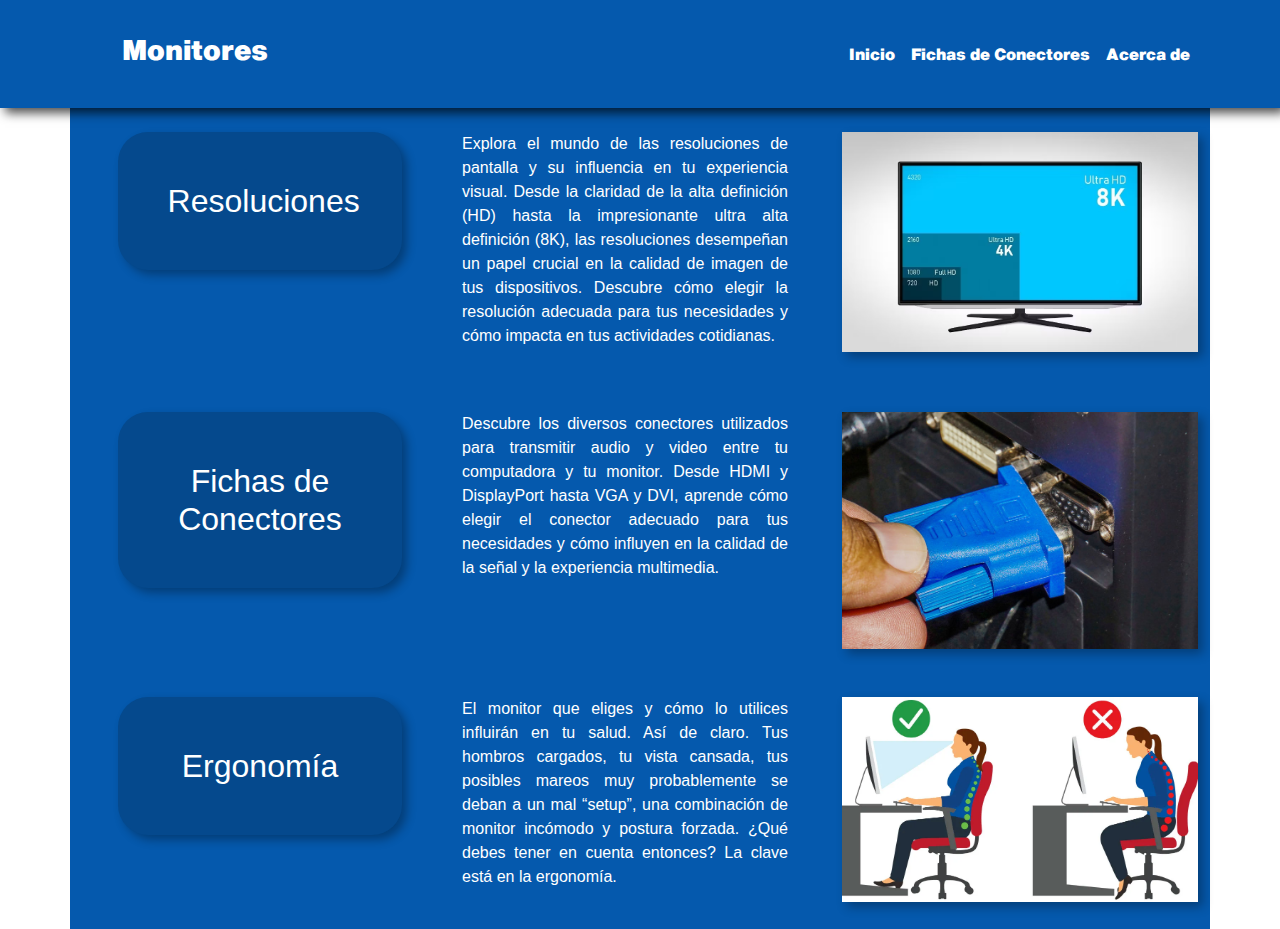
==== commit e8335c93: "2.1" ====
--- a/index.html
+++ b/index.html
@@ -49,18 +49,18 @@
     <section class="container py-4 index">
         <div class="row">
             <div class="col-md-4">
-                <h2 class="titulo-tecnologias">Tecnologías de Pantallas y Resoluciones</h2>
+                <h2 class="titulo-tecnologias"><a href="tecnologiapantallas.html"
+                        class="titulotecnologias">Resoluciones</a></h2>
             </div>
             <div class="col-md-4">
-                <p class="texto-tecnologias">Sumérgete en el mundo de las pantallas de alta tecnología. Explora cómo las
-                    tecnologías LED, OLED y LCD han revolucionado la calidad visual en los monitores modernos. Aprende
-                    sobre las diferentes resoluciones, desde HD hasta 8K, y cómo afectan la experiencia visual en
-                    diversas tareas.
-                </p>
+                <p class="texto-tecnologias">Explora el mundo de las resoluciones de pantalla y su influencia en tu
+                    experiencia visual. Desde la claridad de la alta definición (HD) hasta la impresionante ultra alta
+                    definición (8K), las resoluciones desempeñan un papel crucial en la calidad de imagen de tus
+                    dispositivos. Descubre cómo elegir la resolución adecuada para tus necesidades y cómo impacta en tus
+                    actividades cotidianas.</p>
             </div>
             <div class="col-md-4">
-                <img class="img-fluid tecnologiafoto" src="IMAGENES/resoluciones-hd.png"
-                    alt="Conectores de Monitores">
+                <img class="img-fluid tecnologiafoto" src="IMAGENES/resoluciones-hd.png" alt="Conectores de Monitores">
             </div>
         </div>
     </section>
@@ -69,7 +69,8 @@
     <section class="container py-4 index">
         <div class="row">
             <div class="col-md-4">
-                <h2 class="titulo-conectores">Fichas de Conectores de los Monitores</h2>
+                <h2 class="titulo-conectores"><a class="tituloaconectores" href="conectores.html">Fichas de
+                        Conectores</a></h2>
             </div>
             <div class="col-md-4">
                 <p class="texto-conectores">Descubre los diversos conectores utilizados para transmitir audio y video
@@ -87,7 +88,7 @@
     <section class="container py-4 index">
         <div class="row">
             <div class="col-md-4">
-                <h2 class="titulo-ergonomia">Ergonomía de la pantallas</h2>
+                <h2 class="titulo-ergonomia"><a href="ergonomia.html" class="tituloergonomia">Ergonomía</a></h2>
             </div>
             <div class="col-md-4">
                 <p class="texto-ergonomia">El monitor que eliges y cómo lo utilices influirán en tu salud. Así de claro.
@@ -114,4 +115,4 @@
     <script src="bootstrap-5.2.3-dist/js/bootstrap.bundle.min.js"></script> <!-- Bootstrap JavaScript -->
 </body>
 
-</html>
+</html>--- a/CSS/styles.css
+++ b/CSS/styles.css
@@ -136,10 +136,8 @@
 }
 
 /* Estilos para los títulos de secciones */
-.titulo-tecnologias,
+
 .tituloVGACONTENIDO,
-.titulo-ergonomia,
-.titulo-conectores,
 .titulocontenidopantallas {
     font-family: 'helveticablack', sans-serif;
     color: white;
@@ -149,6 +147,41 @@
     margin-left: 10%;
     margin-right: 10%;
     box-shadow: 5px 5px 10px rgba(0, 0, 0, 0.3);
+
+}
+
+.titulo-tecnologias,
+.titulo-ergonomia,
+.titulo-conectores {
+    font-family: 'helveticablack', sans-serif;
+    color: white;
+    margin-bottom: 20px;
+    background-color: #05498d;
+    border-radius: 30px;
+    margin-left: 10%;
+    margin-right: 10%;
+    padding: 50px;
+    box-shadow: 5px 5px 10px rgba(0, 0, 0, 0.3);
+    transition: transform 0.3s linear;
+    /* Transición lineal de 0.5 segundos */
+    transform: scale(1);
+    /* Establecer la escala inicial */
+    transform-origin: center;
+    /* Punto de origen centrado */
+}
+
+.titulo-tecnologias:hover,
+.titulo-ergonomia:hover,
+.titulo-conectores:hover {
+    transform: scale(1.1);
+}
+
+.titulo-conectores a.tituloaconectores,
+.titulo-tecnologias a.titulotecnologias,
+.titulo-ergonomia a.tituloergonomia {
+    text-decoration: none;
+    color: inherit;
+
 }
 
 /* Estilos para párrafos de texto */
@@ -225,10 +258,12 @@
         width: 0rem;
         height: 0rem;
     }
+
     50% {
         width: 15px;
         height: 15px;
     }
+
     100% {
         width: 6.6rem;
         height: 6.6rem;
@@ -287,6 +322,7 @@
     box-shadow: 5px 5px 10px rgba(0, 0, 0, 0.3);
     background-color: white;
     border-radius: 15px;
+    transition: all 0.3s ease;
 }
 
 /* Estilos al pasar el cursor sobre las imágenes de conectores */
@@ -366,7 +402,8 @@
 
 /* Estilos para los párrafos de texto en la sección de conectores */
 .parrafoconectores,
-.parrafoVGACONTENIDO, .parrafoDVICONTENIDO,
+.parrafoVGACONTENIDO,
+.parrafoDVICONTENIDO,
 .parrafoHDMICONTENIDO,
 .parrafoDISPLAYPORTCONTENIDO {
     font-family: 'Helvetica Light', sans-serif;
@@ -561,7 +598,7 @@
 
 /* Estilos para la barra lateral (aside) */
 aside {
-    margin-left: -15px;
+    margin-left: auto;
 }
 
 /* Estilos para los elementos dentro del aside */
@@ -612,4 +649,4 @@
     color: rgb(255, 255, 255);
     margin-left: 8%;
     margin-right: 8%;
-}
+}